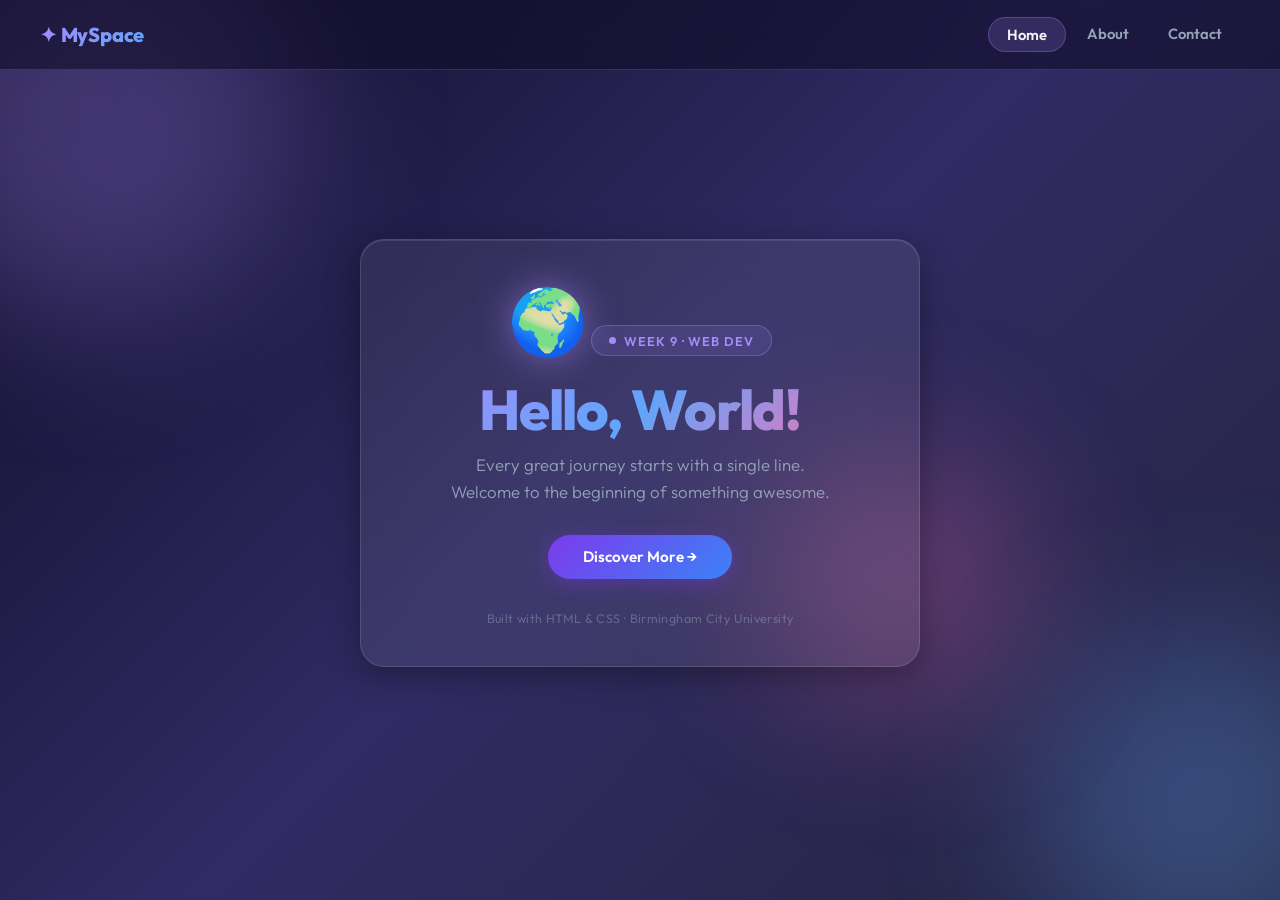
==== index.html @ 8c59bf2a "first commit" ====
<!DOCTYPE html>
<html lang="en">
<head>
  <meta charset="UTF-8" />
  <meta name="viewport" content="width=device-width, initial-scale=1.0" />
  <meta name="description" content="Hello World — the beginning of something great." />
  <title>Hello World 🌍</title>
  <link rel="preconnect" href="https://fonts.googleapis.com" />
  <link rel="preconnect" href="https://fonts.gstatic.com" crossorigin />
  <link href="https://fonts.googleapis.com/css2?family=Outfit:wght@300;400;600;800&display=swap" rel="stylesheet" />
  <link rel="stylesheet" href="style.css" />
</head>
<body>

  <!-- Ambient orbs -->
  <div class="orb orb-1" aria-hidden="true"></div>
  <div class="orb orb-2" aria-hidden="true"></div>
  <div class="orb orb-3" aria-hidden="true"></div>

  <!-- Navigation -->
  <nav class="navbar" role="navigation" aria-label="Main navigation">
    <a href="index.html" class="nav-logo">✦ MySpace</a>
    <ul class="nav-links" role="list">
      <li><a href="index.html" class="nav-link active" id="nav-home">Home</a></li>
      <li><a href="about.html" class="nav-link" id="nav-about">About</a></li>
      <li><a href="contact.html" class="nav-link" id="nav-contact">Contact</a></li>
    </ul>
  </nav>

  <!-- Main content -->
  <main class="page-content centered" role="main">
    <div class="card animate-pop">
      <div class="globe" aria-hidden="true">🌍</div>

      <div class="badge">
        <span class="badge-dot"></span>
        Week 9 · Web Dev
      </div>

      <h1>Hello, World!</h1>

      <p class="subtitle">
        Every great journey starts with a single line.<br />
        Welcome to the beginning of something awesome.
      </p>

      <a id="explore-btn" class="btn" href="about.html">
        Discover More →
      </a>

      <p class="footer-note">Built with HTML &amp; CSS · Birmingham City University</p>
    </div>
  </main>

</body>
</html>
---- style.css ----
/* ============================================================
   style.css — Shared design system for all pages
   ============================================================ */

*, *::before, *::after {
  margin: 0;
  padding: 0;
  box-sizing: border-box;
}

:root {
  --clr-bg-start:   #0f0c29;
  --clr-bg-mid:     #302b63;
  --clr-bg-end:     #24243e;
  --clr-accent-1:   #a78bfa;
  --clr-accent-2:   #60a5fa;
  --clr-accent-3:   #f472b6;
  --clr-text:       #f1f5f9;
  --clr-muted:      #94a3b8;
  --clr-card-bg:    rgba(255, 255, 255, 0.07);
  --clr-card-border: rgba(255, 255, 255, 0.13);
  --nav-height:     70px;
}

html, body {
  height: 100%;
  font-family: 'Outfit', sans-serif;
  color: var(--clr-text);
}

body {
  min-height: 100vh;
  background: linear-gradient(135deg, var(--clr-bg-start), var(--clr-bg-mid), var(--clr-bg-end));
  background-attachment: fixed;
  overflow-x: hidden;
}

/* ── Scrollbar ── */
::-webkit-scrollbar { width: 6px; }
::-webkit-scrollbar-track { background: transparent; }
::-webkit-scrollbar-thumb { background: rgba(167, 139, 250, 0.4); border-radius: 999px; }

/* ── Animated orbs ── */
.orb {
  position: fixed;
  border-radius: 50%;
  filter: blur(80px);
  opacity: 0.3;
  pointer-events: none;
  z-index: 0;
  animation: drift 9s ease-in-out infinite alternate;
}
.orb-1 { width: 420px; height: 420px; background: var(--clr-accent-1); top: -100px; left: -120px; animation-delay: 0s; }
.orb-2 { width: 350px; height: 350px; background: var(--clr-accent-2); bottom: -80px; right: -100px; animation-delay: -3s; }
.orb-3 { width: 260px; height: 260px; background: var(--clr-accent-3); top: 50%; left: 60%; animation-delay: -5s; }

@keyframes drift {
  from { transform: translate(0, 0) scale(1); }
  to   { transform: translate(30px, 40px) scale(1.08); }
}

/* ================================================================
   NAVIGATION
   ================================================================ */
.navbar {
  position: fixed;
  top: 0;
  left: 0;
  right: 0;
  z-index: 100;
  height: var(--nav-height);
  display: flex;
  align-items: center;
  justify-content: space-between;
  padding: 0 2.5rem;
  background: rgba(15, 12, 41, 0.6);
  backdrop-filter: blur(18px);
  -webkit-backdrop-filter: blur(18px);
  border-bottom: 1px solid var(--clr-card-border);
}

.nav-logo {
  font-size: 1.25rem;
  font-weight: 800;
  text-decoration: none;
  background: linear-gradient(135deg, var(--clr-accent-1), var(--clr-accent-2));
  -webkit-background-clip: text;
  -webkit-text-fill-color: transparent;
  background-clip: text;
  letter-spacing: -0.01em;
  transition: opacity 0.2s;
}
.nav-logo:hover { opacity: 0.8; }

.nav-links {
  display: flex;
  gap: 0.25rem;
  list-style: none;
}

.nav-link {
  display: inline-block;
  padding: 0.45rem 1.1rem;
  border-radius: 999px;
  text-decoration: none;
  font-size: 0.92rem;
  font-weight: 600;
  color: var(--clr-muted);
  transition: color 0.2s, background 0.2s;
}
.nav-link:hover {
  color: var(--clr-text);
  background: rgba(255,255,255,0.07);
}
.nav-link.active {
  color: var(--clr-text);
  background: rgba(167, 139, 250, 0.18);
  border: 1px solid rgba(167, 139, 250, 0.3);
}

/* ================================================================
   PAGE LAYOUT
   ================================================================ */
.page-content {
  position: relative;
  z-index: 10;
  padding-top: calc(var(--nav-height) + 3rem);
  padding-bottom: 4rem;
  padding-left: 1.5rem;
  padding-right: 1.5rem;
  max-width: 720px;
  margin: 0 auto;
}

/* Centered layout — used for home page */
.page-content.centered {
  display: flex;
  align-items: center;
  justify-content: center;
  min-height: 100vh;
  padding-top: var(--nav-height);
}

/* ================================================================
   GLASS CARD
   ================================================================ */
.card {
  background: var(--clr-card-bg);
  backdrop-filter: blur(20px);
  -webkit-backdrop-filter: blur(20px);
  border: 1px solid var(--clr-card-border);
  border-radius: 24px;
  padding: 2.5rem 3rem;
  box-shadow: 0 8px 32px rgba(0,0,0,0.35), inset 0 1px 0 rgba(255,255,255,0.1);
}

/* Centred card (home page) */
.page-content.centered .card {
  text-align: center;
  max-width: 560px;
  width: 100%;
}

/* About / Contact page cards */
.about-card {
  margin-bottom: 1.5rem;
}

/* ================================================================
   HOME PAGE SPECIFIC
   ================================================================ */
.globe {
  font-size: 4rem;
  display: inline-block;
  animation: spin-slow 8s linear infinite;
  filter: drop-shadow(0 0 18px rgba(167, 139, 250, 0.55));
  margin-bottom: 1rem;
}
@keyframes spin-slow {
  from { transform: rotate(0deg); }
  to   { transform: rotate(360deg); }
}

/* ================================================================
   ABOUT / CONTACT HERO
   ================================================================ */
.about-hero {
  text-align: center;
  margin-bottom: 2rem;
}

.avatar {
  font-size: 4rem;
  display: inline-block;
  margin-bottom: 0.8rem;
  filter: drop-shadow(0 0 18px rgba(96, 165, 250, 0.5));
  animation: float 3s ease-in-out infinite;
}
@keyframes float {
  0%, 100% { transform: translateY(0); }
  50%       { transform: translateY(-10px); }
}

/* ================================================================
   TYPOGRAPHY
   ================================================================ */
h1 {
  font-size: clamp(2.2rem, 5.5vw, 3.5rem);
  font-weight: 800;
  line-height: 1.1;
  letter-spacing: -0.02em;
  background: linear-gradient(135deg, #a78bfa 0%, #60a5fa 50%, #f472b6 100%);
  -webkit-background-clip: text;
  -webkit-text-fill-color: transparent;
  background-clip: text;
  margin-bottom: 0.75rem;
}

h2.section-title {
  font-size: 1.2rem;
  font-weight: 700;
  color: var(--clr-accent-1);
  margin-bottom: 1rem;
  letter-spacing: 0.02em;
}

.subtitle {
  color: var(--clr-muted);
  font-size: 1.05rem;
  font-weight: 300;
  line-height: 1.6;
  margin-bottom: 1.8rem;
}

.body-text {
  color: var(--clr-muted);
  font-size: 1rem;
  line-height: 1.75;
  margin-bottom: 0.9rem;
}
.body-text:last-child { margin-bottom: 0; }

.highlight {
  color: var(--clr-accent-1);
  font-weight: 600;
}

/* ================================================================
   BADGE
   ================================================================ */
.badge {
  display: inline-flex;
  align-items: center;
  gap: 0.5rem;
  background: rgba(167, 139, 250, 0.12);
  border: 1px solid rgba(167, 139, 250, 0.32);
  border-radius: 999px;
  padding: 0.4rem 1.1rem;
  font-size: 0.8rem;
  font-weight: 600;
  color: var(--clr-accent-1);
  letter-spacing: 0.07em;
  text-transform: uppercase;
  margin-bottom: 1.4rem;
}
.badge-dot {
  width: 7px; height: 7px;
  border-radius: 50%;
  background: var(--clr-accent-1);
  animation: pulse-dot 1.4s ease-in-out infinite;
}
@keyframes pulse-dot {
  0%, 100% { opacity: 1; transform: scale(1); }
  50%       { opacity: 0.45; transform: scale(0.65); }
}

/* ================================================================
   BUTTON
   ================================================================ */
.btn {
  display: inline-block;
  padding: 0.78rem 2.2rem;
  border-radius: 999px;
  font-family: 'Outfit', sans-serif;
  font-size: 0.95rem;
  font-weight: 600;
  color: #fff;
  background: linear-gradient(135deg, #7c3aed, #3b82f6);
  border: none;
  cursor: pointer;
  text-decoration: none;
  transition: transform 0.2s ease, box-shadow 0.2s ease, opacity 0.2s;
  box-shadow: 0 4px 20px rgba(124, 58, 237, 0.4);
}
.btn:hover {
  transform: translateY(-3px) scale(1.03);
  box-shadow: 0 8px 30px rgba(124, 58, 237, 0.55);
}
.btn:active { transform: translateY(0) scale(0.98); }
.btn:disabled { cursor: not-allowed; }

.btn-full { width: 100%; text-align: center; }

/* ================================================================
   CTA ROW
   ================================================================ */
.cta-row {
  text-align: center;
  margin-top: 0.5rem;
}

/* ================================================================
   SKILLS GRID
   ================================================================ */
.skills-grid {
  display: flex;
  flex-wrap: wrap;
  gap: 0.6rem;
}
.skill-chip {
  background: rgba(96, 165, 250, 0.12);
  border: 1px solid rgba(96, 165, 250, 0.28);
  border-radius: 999px;
  padding: 0.4rem 1rem;
  font-size: 0.88rem;
  font-weight: 600;
  color: var(--clr-accent-2);
  transition: transform 0.18s, background 0.18s;
}
.skill-chip:hover {
  transform: translateY(-2px);
  background: rgba(96, 165, 250, 0.22);
}

/* ================================================================
   STATS ROW
   ================================================================ */
.stats-row {
  display: grid;
  grid-template-columns: repeat(3, 1fr);
  gap: 1rem;
  margin-bottom: 1.5rem;
}

.stat-card {
  background: var(--clr-card-bg);
  border: 1px solid var(--clr-card-border);
  border-radius: 18px;
  padding: 1.5rem 1rem;
  text-align: center;
  backdrop-filter: blur(16px);
  -webkit-backdrop-filter: blur(16px);
  display: flex;
  flex-direction: column;
  align-items: center;
  gap: 0.4rem;
  transition: transform 0.2s, box-shadow 0.2s;
}
.stat-card:hover {
  transform: translateY(-4px);
  box-shadow: 0 8px 24px rgba(0,0,0,0.3);
}

.stat-number {
  font-size: 2rem;
  font-weight: 800;
  background: linear-gradient(135deg, var(--clr-accent-1), var(--clr-accent-2));
  -webkit-background-clip: text;
  -webkit-text-fill-color: transparent;
  background-clip: text;
}
.stat-label {
  font-size: 0.8rem;
  color: var(--clr-muted);
  font-weight: 500;
  text-transform: uppercase;
  letter-spacing: 0.07em;
}

/* Info card variant */
.info-card .info-icon { font-size: 1.8rem; }

/* ================================================================
   CONTACT FORM
   ================================================================ */
.contact-form {
  display: flex;
  flex-direction: column;
  gap: 1.1rem;
}

.form-row {
  display: grid;
  grid-template-columns: 1fr 1fr;
  gap: 1rem;
}

.form-group {
  display: flex;
  flex-direction: column;
  gap: 0.4rem;
}

.form-label {
  font-size: 0.85rem;
  font-weight: 600;
  color: var(--clr-muted);
  letter-spacing: 0.04em;
}

.form-input {
  background: rgba(255, 255, 255, 0.06);
  border: 1px solid rgba(255, 255, 255, 0.12);
  border-radius: 12px;
  padding: 0.75rem 1rem;
  font-family: 'Outfit', sans-serif;
  font-size: 0.95rem;
  color: var(--clr-text);
  outline: none;
  transition: border-color 0.2s, box-shadow 0.2s, background 0.2s;
}
.form-input::placeholder { color: rgba(148, 163, 184, 0.45); }
.form-input:focus {
  border-color: var(--clr-accent-1);
  background: rgba(255, 255, 255, 0.09);
  box-shadow: 0 0 0 3px rgba(167, 139, 250, 0.18);
}

.form-textarea {
  resize: vertical;
  min-height: 120px;
}

.success-msg {
  background: rgba(5, 150, 105, 0.18);
  border: 1px solid rgba(16, 185, 129, 0.35);
  border-radius: 12px;
  padding: 0.9rem 1.2rem;
  font-size: 0.95rem;
  font-weight: 600;
  color: #6ee7b7;
  text-align: center;
  animation: animate-pop 0.5s cubic-bezier(0.22,1,0.36,1) both;
}

/* ================================================================
   FOOTER NOTE
   ================================================================ */
.footer-note {
  margin-top: 2rem;
  font-size: 0.78rem;
  color: rgba(148, 163, 184, 0.45);
  letter-spacing: 0.03em;
}

/* ================================================================
   ANIMATIONS
   ================================================================ */
@keyframes animate-pop {
  from { opacity: 0; transform: translateY(30px) scale(0.96); }
  to   { opacity: 1; transform: translateY(0)   scale(1); }
}

.animate-pop  { animation: animate-pop 0.7s cubic-bezier(0.22,1,0.36,1) both; }
.delay-1      { animation-delay: 0.1s; }
.delay-2      { animation-delay: 0.2s; }
.delay-3      { animation-delay: 0.3s; }

/* ================================================================
   RESPONSIVE
   ================================================================ */
@media (max-width: 600px) {
  .navbar { padding: 0 1.2rem; }
  .nav-logo { font-size: 1.05rem; }
  .nav-link { padding: 0.4rem 0.75rem; font-size: 0.85rem; }

  .card { padding: 1.8rem 1.5rem; }
  .form-row { grid-template-columns: 1fr; }
  .stats-row { grid-template-columns: 1fr; }
}
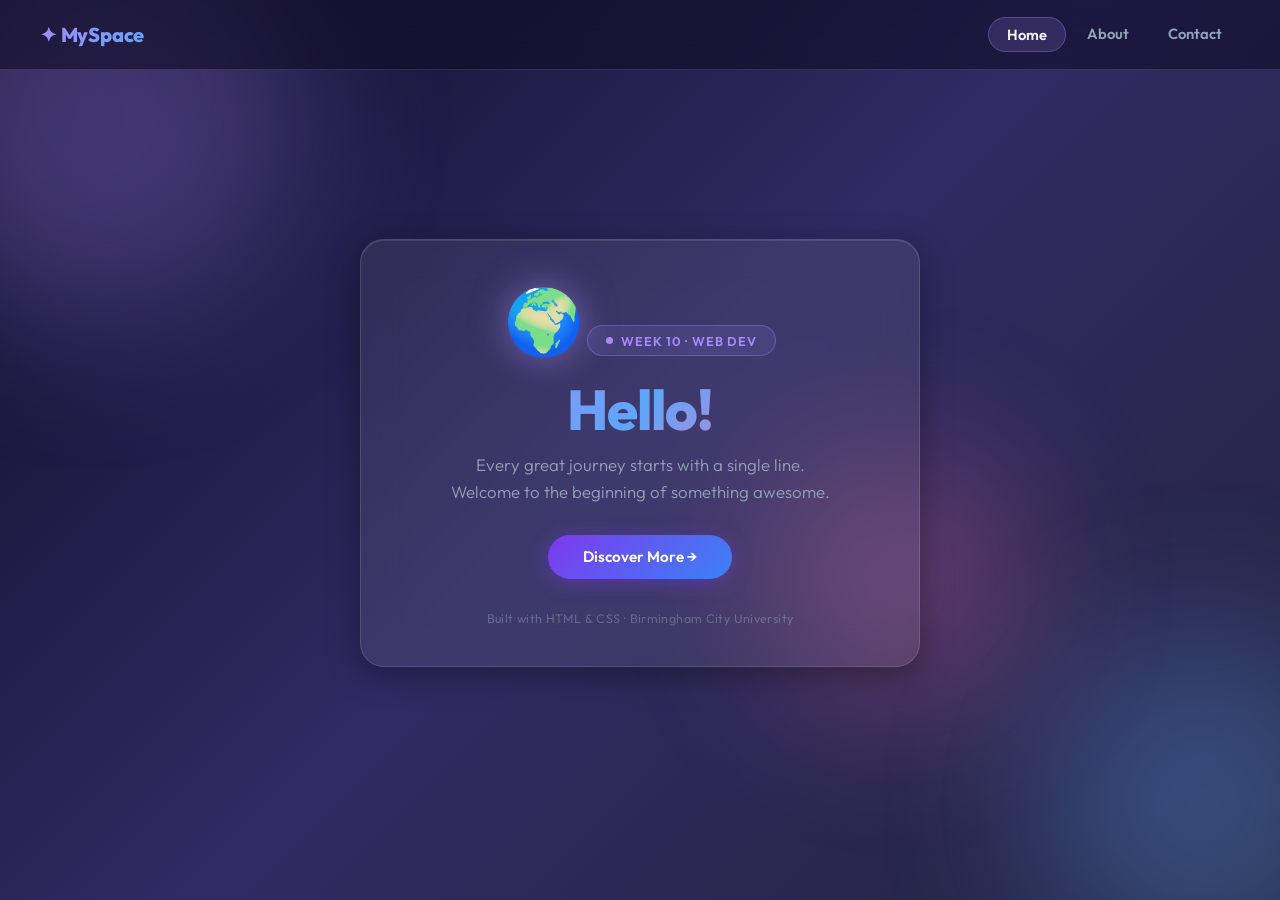
==== commit 41218fe8: "changed" ====
--- a/index.html
+++ b/index.html
@@ -34,10 +34,10 @@
 
       <div class="badge">
         <span class="badge-dot"></span>
-        Week 9 · Web Dev
+        Week 10 · Web Dev
       </div>
 
-      <h1>Hello, World!</h1>
+      <h1>Hello!</h1>
 
       <p class="subtitle">
         Every great journey starts with a single line.<br />
